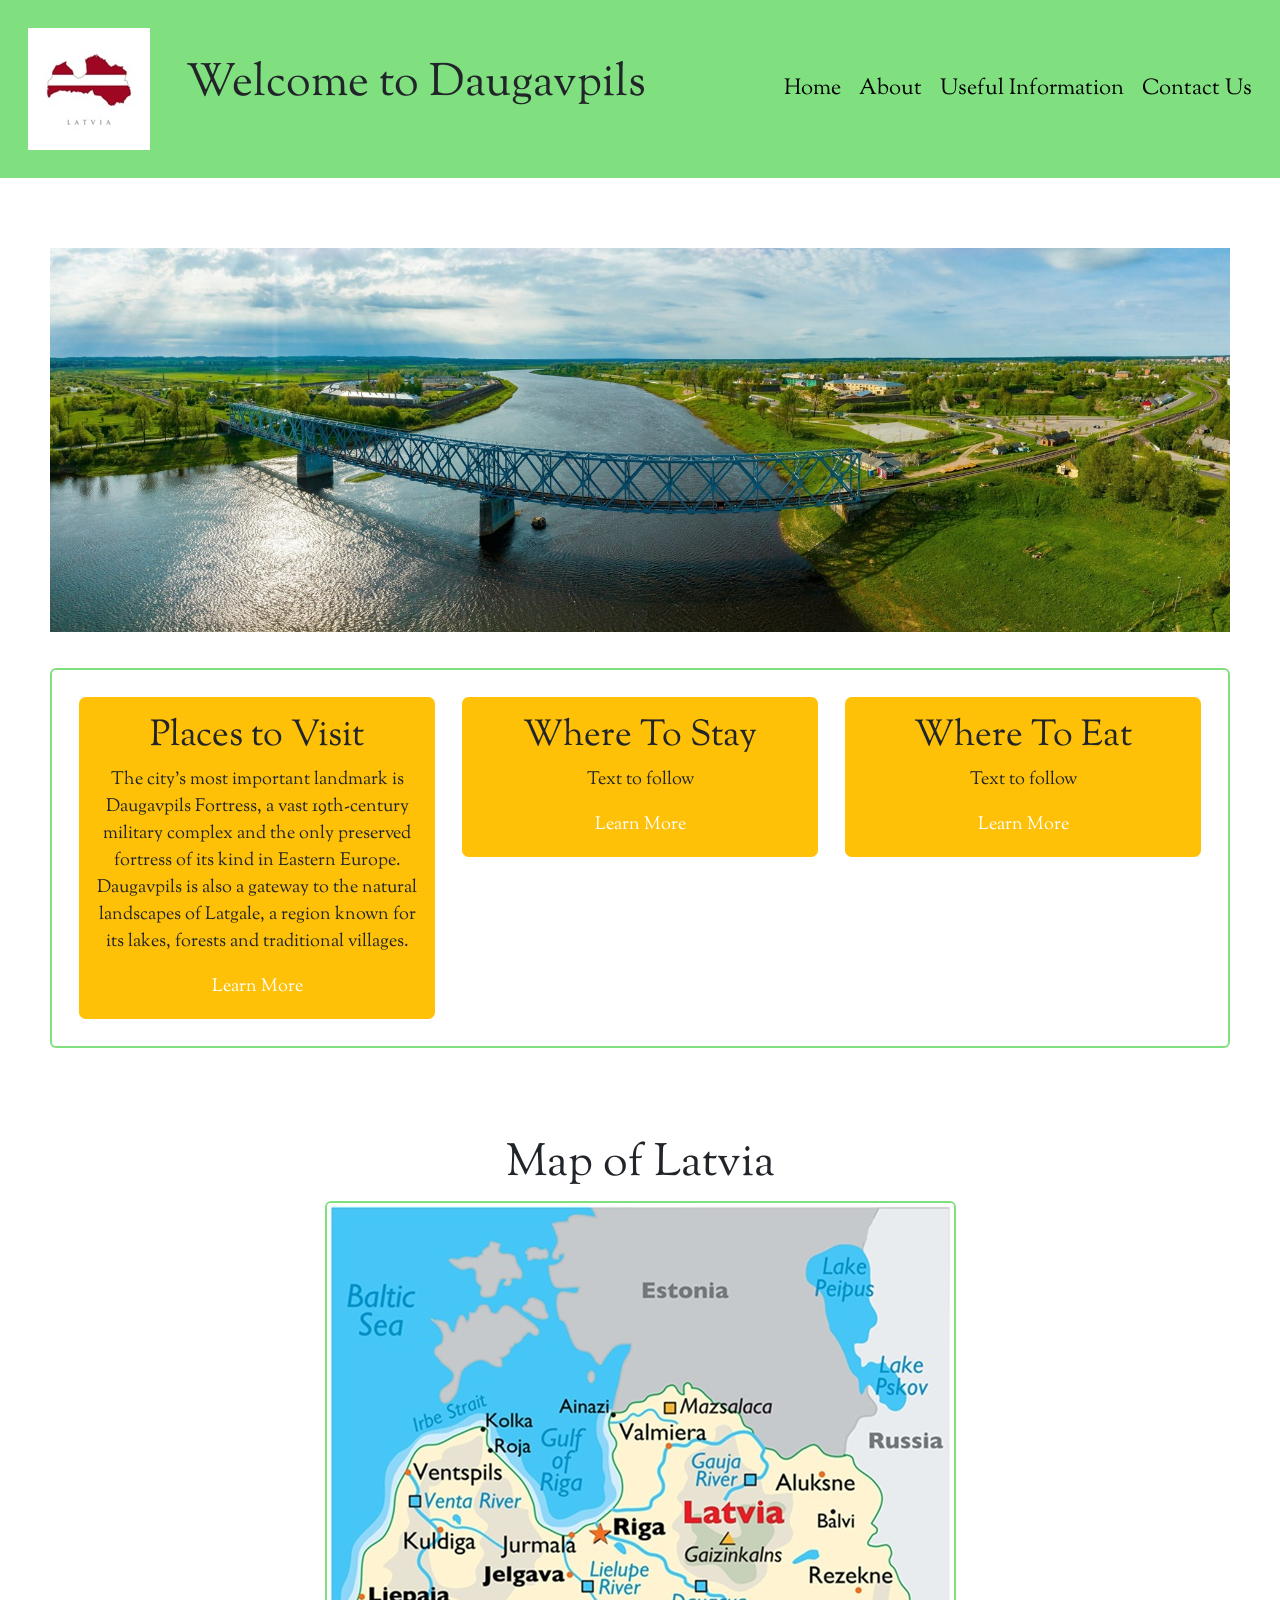
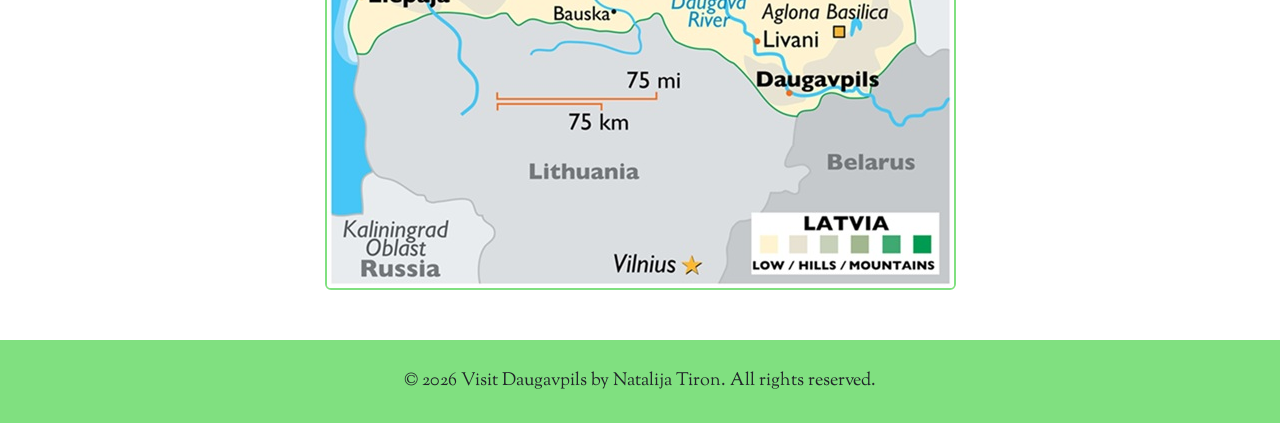
==== index.html @ ca0bb284 "Map added to Index. Contact Form layout fixed.Info Page started" ====
<!DOCTYPE html>
<html lang="en">
<head>
    <meta charset="UTF-8">
    <meta name="viewport" content="width=device-width, initial-scale=1.0">
    <title>My First Project</title>
    <link rel="stylesheet" href="css/style.css">
    <link
        href="https://cdn.jsdelivr.net/npm/bootstrap@5.0.2/dist/css/bootstrap.min.css"
        rel="stylesheet"
        integrity="sha384-EVSTQN3/azprG1Anm3QDgpJLIm9Nao0Yz1ztcQTwFspd3yD65VohhpuuCOmLASjC"
        crossorigin="anonymous">
    <link rel="stylesheet" href="https://fonts.googleapis.com/css2?family=Lobster+Two:ital,wght@0,400;0,700;1,400;1,700&family=Niconne&family=Quicksand&family=Sorts+Mill+Goudy:ital@0;1&family=Vast+Shadow&display=swap">
</head>
<body>
    <header>
        <div class="flag-title">
            <img class="flag" src="images/flag.jpg" alt="">
            <h1>Welcome to Daugavpils</h1>
        </div>
        <nav>
            <a href="index.html">Home</a>
            <a href="about.html">About</a>
            <a href="useful-information.html">Useful Information</a>
            <a href="contact-us.html">Contact Us</a>
        </nav>
    </header>

    <main>

        <div class="slider">
            <div class="slides">
            <img src="images/riverslide.jpg" alt="">
            <img src="images/fortressslide.png" alt="">
            <img src="images/natureslide.jpg" alt="">
            </div>
        </div>

        <section class="p-4">
            <div class="row g-4">

            <div class="col-md-4">
                <div class="p-3 rounded text-center bg-warning">
                    <h2>Places to Visit</h2>
                    <p>The city's most important landmark is Daugavpils Fortress, a vast 19th-century military complex and the only preserved fortress of its kind in Eastern Europe.
                        <br> Daugavpils is also a gateway to the natural landscapes of Latgale, a region known for its lakes, forests and traditional villages.</p>
                    <a href="about.html" class="learnbutton">Learn More</a>
                </div>
            </div>

            <div class="col-md-4">
                <div class="p-3 rounded text-center bg-warning">
                    <h2>Where To Stay</h2>
                    <p>Text to follow</p>
                    <a href="#" class="learnbutton">Learn More</a>
                </div>
            </div>

            <div class="col-md-4">
                <div class="p-3 rounded text-center bg-warning">
                    <h2>Where To Eat</h2>
                    <p>Text to follow</p>
                    <a href="#" class="learnbutton">Learn More</a>
                </div>
            </div>
            </div>
        </section>


        <div class="map">
            <h1>Map of Latvia</h1>
            <img class="latvia-map" src="images/latvia-map.jpg" alt="">
        </div>

    </main>

    <footer>
        <i></i>
        &copy; 2026 Visit Daugavpils by Natalija Tiron. All rights reserved.

    </footer>
</body>
</html>
---- css/style.css ----
* {
    box-sizing: border-box;
    margin: 0;
    padding: 0;
    font-family: "Sorts Mill Goudy", serif;
    font-size: large;
}

main {
    margin: 50px;
}

/*HOME PAGE HEADER BAR*/
header {
    display: flex;
    justify-content: space-between;
    align-items: center;
    background-color: rgb(128, 224, 128);
    padding: 1.5rem;
    border: 1px solid rgb(128,224,128);
}

.flag-title {
    display: flex;
    align-items: center;
    gap: 2rem;
}

header nav {
    display: flex;
    gap: 1rem;
}

nav a {
    color: black;
    text-decoration: none;
    font-size: larger;
}

nav a:hover {
    text-transform: uppercase;
    color: green;
    font-weight: bolder;
}
/*HOME PAGE HEADER BAR*/


/*HOME PAGE IMAGE SLIDER*/
.slider {
    width: 100%;
    overflow: hidden;
}

.slides {
    display: flex;
    width: 100%;
    height: 100%;
    animation: slide 10s infinite;
    margin-top: 20px;
}

.slides img {
    width: 100%;
}

@keyframes slide {
    0% {margin-left: -100%;}
    33% {margin-left: -100%;}
    66% {margin-left: -200%;}
    100% {margin-left: 0;}
}
/*HOME PAGE IMAGE SLIDER*/


section {
    border: 2px solid rgb(128, 224, 128);
    border-radius: 6px;
    margin-top: 2rem;
    margin-bottom: 2rem;
}

.map {
    text-align: center;
    margin-top: 5rem;
}

.latvia-map {
    border: 2px solid rgb(128, 224, 128);
    border-radius: 6px;
}

/*HOME PAGE LEARN MORE BUTTONS*/
.learnbutton {
    display: inline-block;
    text-decoration: none;
    color: white;
    font-size: 18px;
}

.learnbutton:hover {
    text-transform: uppercase;
    color: green;
    font-weight: 900;
}
/*HOME PAGE LEARN MORE BUTTONS*/


/*FOOTER*/
footer {
    padding: 1.5rem;
    background-color: rgb(128, 224, 128);
    border: 1px solid rgb(128,224,128);
    text-align: center;
}
/*FOOTER*/


/*ABOUT PAGE*/
.about {
    border: 2px solid rgb(128, 224, 128);
    padding: 2rem;
    font-size: 18px;
}

.aboutheader {
    text-align: center;
}

.aboutimage {
    width: 100%;
    padding-top: 2rem;
    padding-bottom: 2rem;
}

.facts {
    flex: 3;
    border: 2px solid rgb(128, 224, 128);
    border-radius: 6px;
    margin-bottom: 2rem;
    padding: 1rem;
    font-size: 18px;
}

.facts:hover {
    background-color: rgb(231, 180, 241);
    border: 2px solid rgb(231, 180, 241);
}
/*ABOUT PAGE*/


/*INFO PAGE*/
.info-header {
    text-align: center;
}

.aside-table {
    display: flex;
    flex-wrap: wrap;
    gap: 48px;
    justify-content: space-evenly;
}

.table-container {
    border: 2px solid rgb(128, 224, 128);
    border-radius: 6px;
    margin-bottom: 2rem;
    padding: 1rem;
    font-size: 18px;
}

th,td {
    padding: 10px;
    text-align: center;
}

.table-container h2 {
    text-align: center;
    border-bottom: 1px solid black;
}
/*INFO PAGE*/


/*CONTACT US PAGE*/
form {    
    border: 2px solid rgb(128, 224, 128);
    border-radius: 6px;
    padding: 2rem;
    max-width: 800px;
    margin: 2rem;
}

legend {
    text-decoration: underline;
}

label,
input,
small {
    display: block;
}

label {
    margin-top: 0.5rem;
}

input,
textarea
 {
    padding: 0.5rem;
    width: 100%;
}

.formbutton {
    margin-top: 1rem;
    padding: 0.5rem 1rem;
    font-size: 20px;
}

.formbutton:hover {
    background-color: rgb(128, 224, 128);
    text-transform: uppercase;
}
/*CONTACT US PAGE*/


/*MOBILE VIEW*/
@media (max-width: 1247px) {
    header nav {
        flex-direction: column;
        text-align: end;
        gap: 1px;
    }
}

@media (max-width: 820px) {
    .flag {
        display: none;
    }
}

@media (max-width: 720px) {
    .latvia-map {
        display: none;
    }
    .map {
        display: none;
    }
}
/*MOBILE VIEW*/
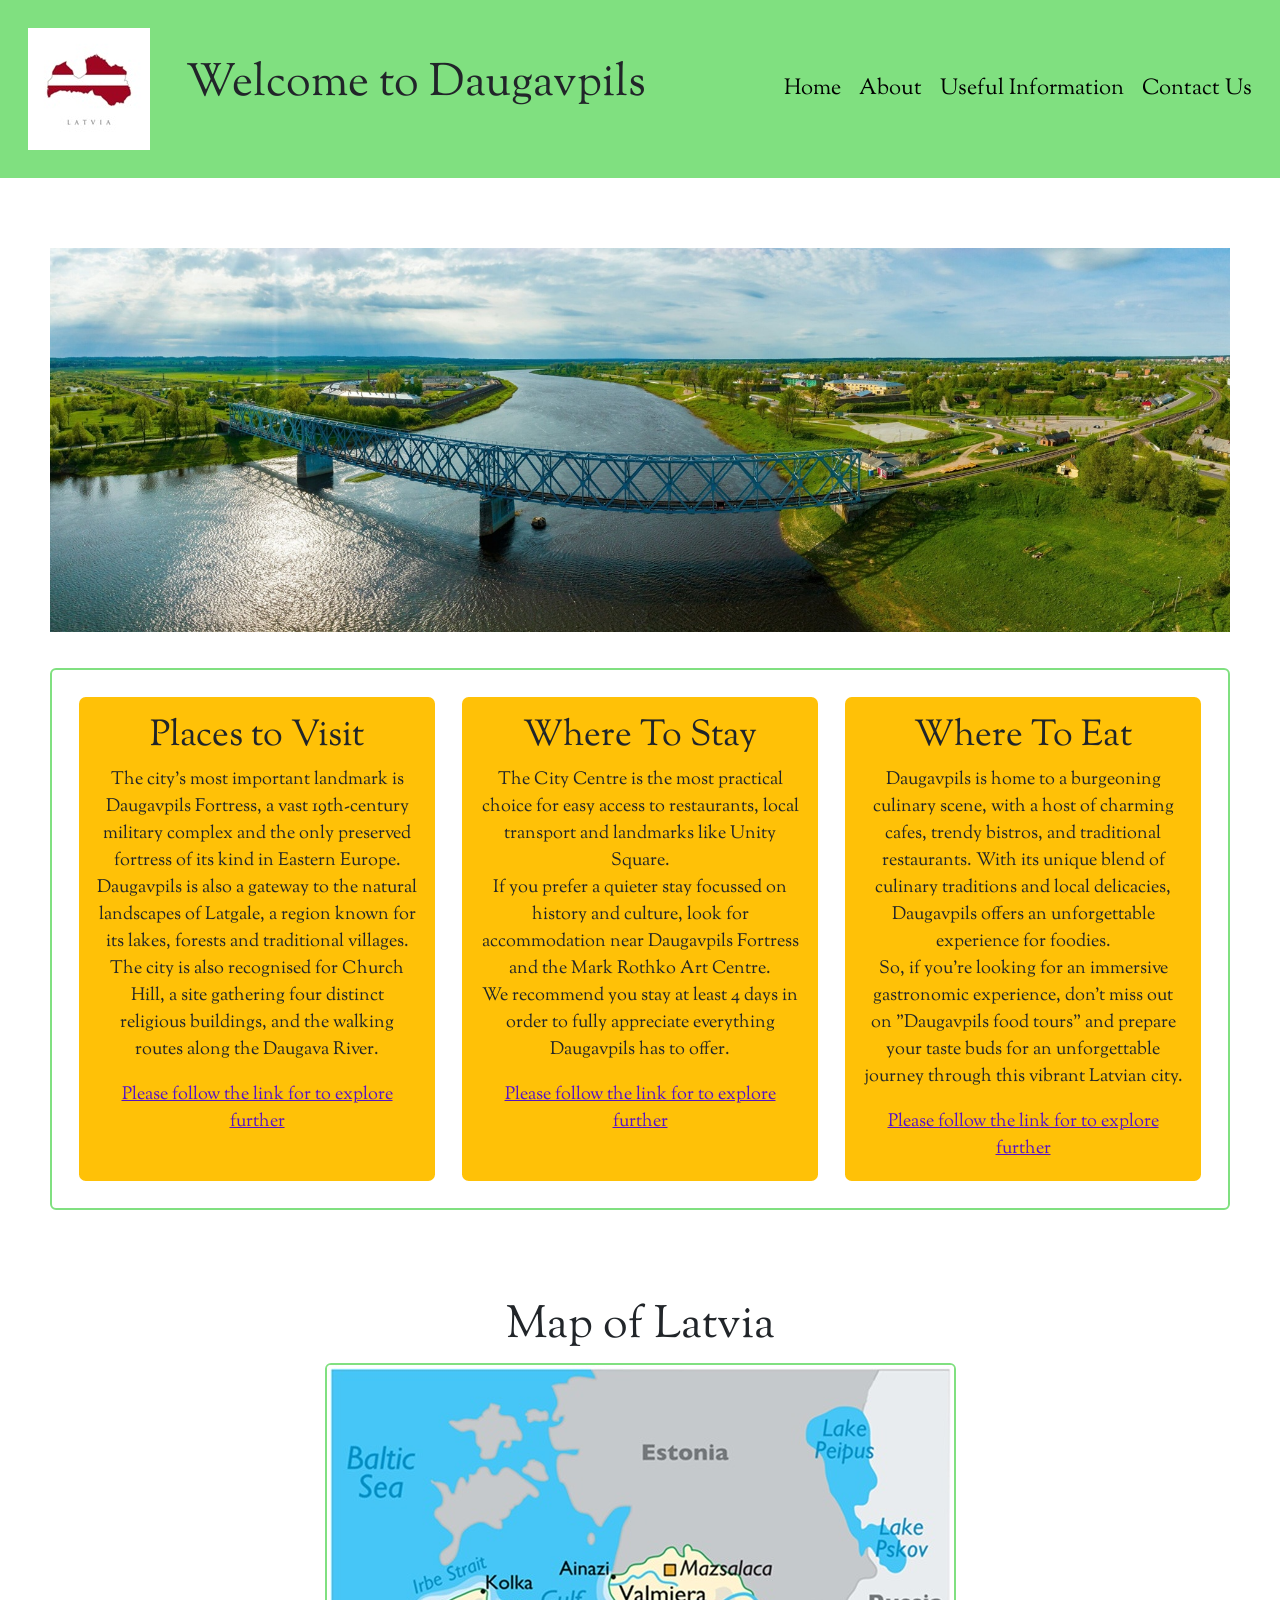
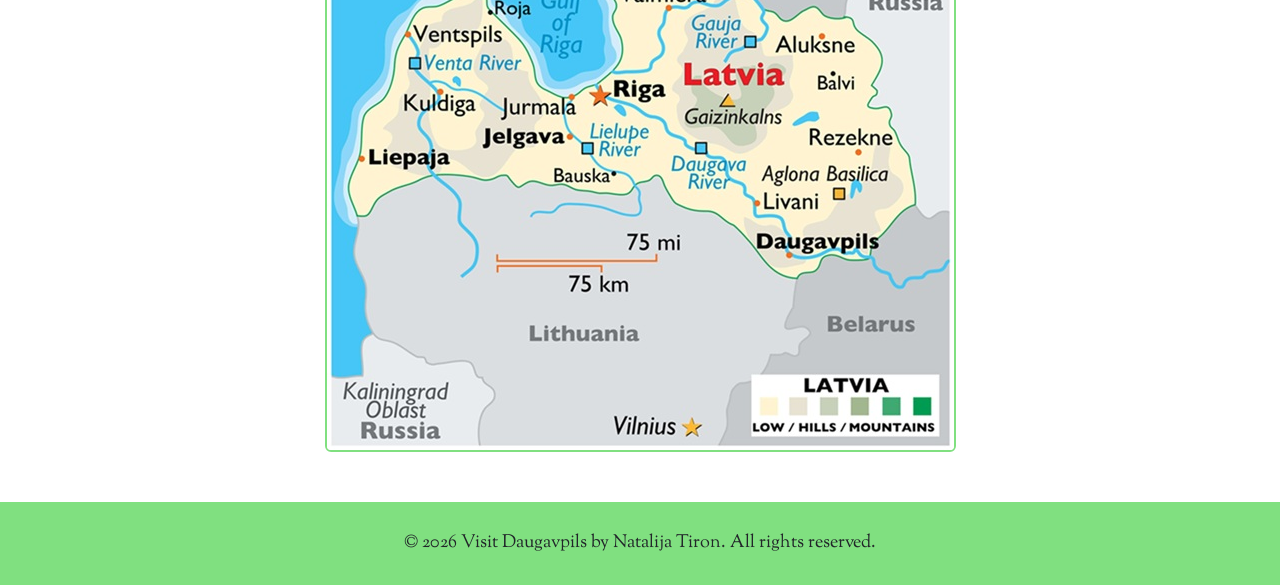
==== commit 3b3e49cb: "Home Page boxes aligned. Links added to external Website" ====
--- a/index.html
+++ b/index.html
@@ -37,30 +37,46 @@
         </div>
 
         <section class="p-4">
-            <div class="row g-4">
+            <div class="row g-4 d-flex flex-wrap">
 
             <div class="col-md-4">
-                <div class="p-3 rounded text-center bg-warning">
+                <div class="p-3 rounded text-center bg-warning h-100 d-flex flex-column">
                     <h2>Places to Visit</h2>
-                    <p>The city's most important landmark is Daugavpils Fortress, a vast 19th-century military complex and the only preserved fortress of its kind in Eastern Europe.
-                        <br> Daugavpils is also a gateway to the natural landscapes of Latgale, a region known for its lakes, forests and traditional villages.</p>
-                    <a href="about.html" class="learnbutton">Learn More</a>
+                    <p>The city's most important landmark is Daugavpils Fortress,
+                        a vast 19th-century military complex and the only preserved fortress of its kind in Eastern Europe.
+                        <br> Daugavpils is also a gateway to the natural landscapes of Latgale,
+                        a region known for its lakes, forests and traditional villages. The city is also recognised for Church Hill,
+                        a site gathering four distinct religious buildings, and the walking routes along the Daugava River.
+                    </p>
+                    <a href="https://www.visitdaugavpils.lv/en/turisma-objekta-tips/things-to-do/"
+                        target="_blank" rel="noopener" class="learnbutton">Please follow the link for to explore further</a>
                 </div>
             </div>
 
             <div class="col-md-4">
-                <div class="p-3 rounded text-center bg-warning">
+                <div class="p-3 rounded text-center bg-warning h-100 d-flex flex-column">
                     <h2>Where To Stay</h2>
-                    <p>Text to follow</p>
-                    <a href="#" class="learnbutton">Learn More</a>
+                    <p>The City Centre is the most practical choice for easy access to restaurants,
+                        local transport and landmarks like Unity Square.
+                        <br> If you prefer a quieter stay focussed on history and culture,
+                        look for accommodation near Daugavpils Fortress and the Mark Rothko Art Centre.
+                        <br> We recommend you stay at least 4 days in order to fully appreciate everything Daugavpils has to offer.
+                    </p>
+                    <a href="https://www.visitdaugavpils.lv/en/turisma-objekta-tips/where-to-stay/"
+                        target="_blank" rel="noopener" class="learnbutton">Please follow the link for to explore further</a>
                 </div>
             </div>
 
             <div class="col-md-4">
-                <div class="p-3 rounded text-center bg-warning">
+                <div class="p-3 rounded text-center bg-warning h-100 d-flex flex-column">
                     <h2>Where To Eat</h2>
-                    <p>Text to follow</p>
-                    <a href="#" class="learnbutton">Learn More</a>
+                    <p>Daugavpils is home to a burgeoning culinary scene, with a host of charming cafes, trendy bistros, and traditional restaurants.
+                        With its unique blend of culinary traditions and local delicacies, Daugavpils offers an unforgettable experience for foodies.
+                        <br> So, if you're looking for an immersive gastronomic experience, don't miss out on "Daugavpils food tours"
+                        and prepare your taste buds for an unforgettable journey through this vibrant Latvian city.
+                    </p>
+                    <a href="https://www.visitdaugavpils.lv/en/?post_type=property&property-city=daugavpils-city&property-type=where-to-eat/"
+                        target="_blank" rel="noopener" class="learnbutton">Please follow the link for to explore further</a>
                 </div>
             </div>
             </div>
@@ -75,9 +91,7 @@
     </main>
 
     <footer>
-        <i></i>
         &copy; 2026 Visit Daugavpils by Natalija Tiron. All rights reserved.
-
     </footer>
 </body>
 </html>
--- a/css/style.css
+++ b/css/style.css
@@ -18,6 +18,8 @@
     background-color: rgb(128, 224, 128);
     padding: 1.5rem;
     border: 1px solid rgb(128,224,128);
+    position: sticky;
+    top: 0;
 }
 
 .flag-title {
@@ -91,14 +93,13 @@
 
 /*HOME PAGE LEARN MORE BUTTONS*/
 .learnbutton {
-    display: inline-block;
-    text-decoration: none;
-    color: white;
+    color: rgb(87, 19, 197);
     font-size: 18px;
 }
 
 .learnbutton:hover {
     text-transform: uppercase;
+    text-decoration: none;
     color: green;
     font-weight: 900;
 }
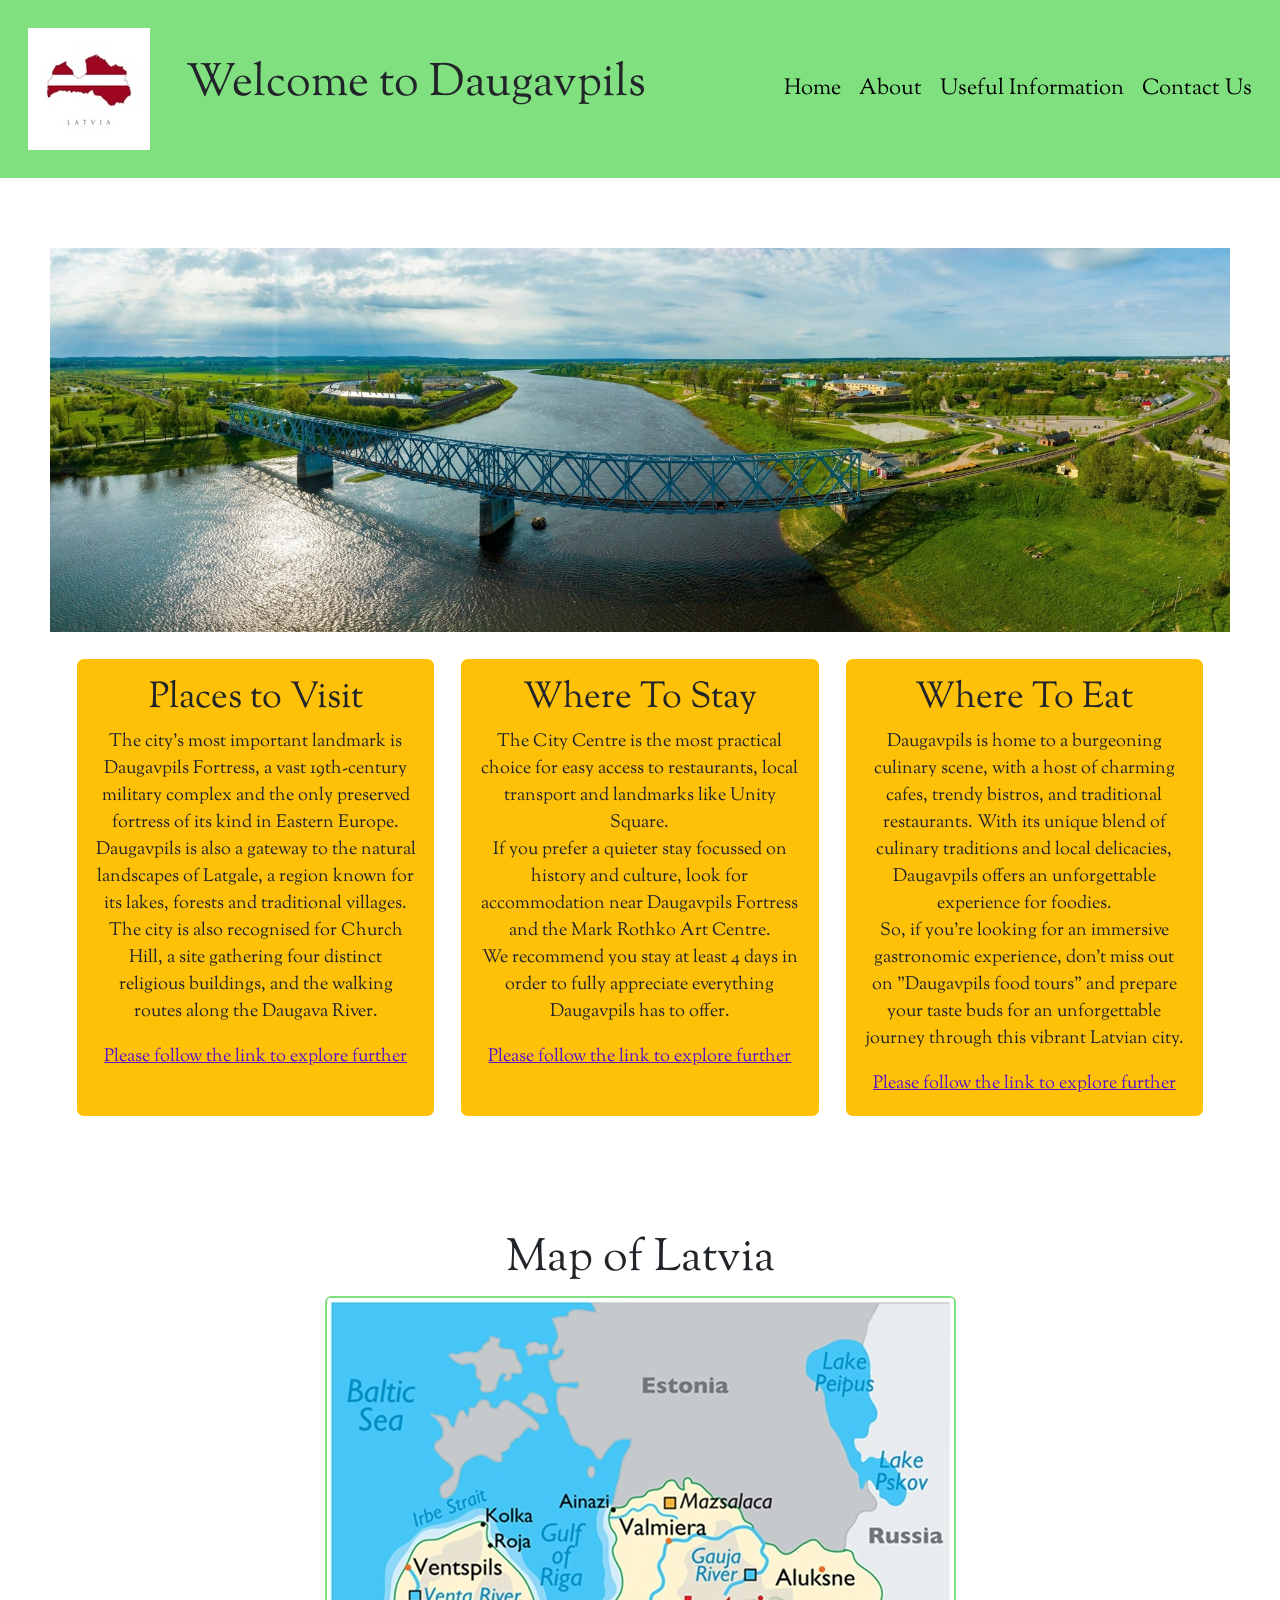
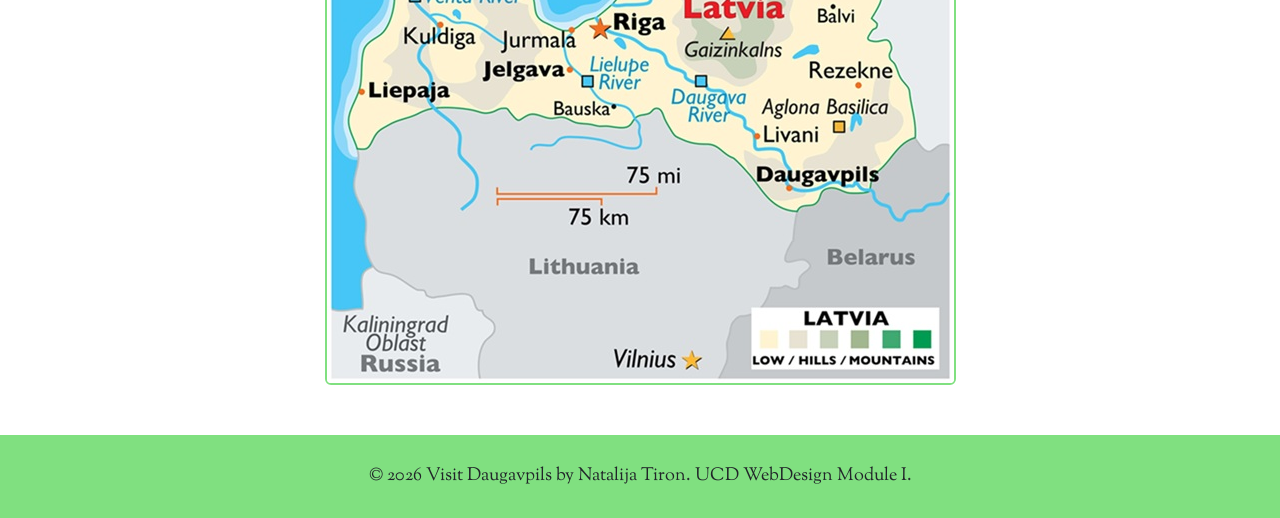
==== commit 0931dad9: "Media View for 506px added. HTMLs aligned. Readme file added" ====
--- a/index.html
+++ b/index.html
@@ -15,7 +15,7 @@
 <body>
     <header>
         <div class="flag-title">
-            <img class="flag" src="images/flag.jpg" alt="">
+            <img class="flag" src="images/flag.jpg" alt="Flag of Latvia with Country Name">
             <h1>Welcome to Daugavpils</h1>
         </div>
         <nav>
@@ -28,70 +28,73 @@
 
     <main>
 
+        <!--TOP PAGE SLIDER-->
         <div class="slider">
             <div class="slides">
-            <img src="images/riverslide.jpg" alt="">
-            <img src="images/fortressslide.png" alt="">
-            <img src="images/natureslide.jpg" alt="">
+                <img src="images/riverslide.jpg" alt="River Slide">
+                <img src="images/fortressslide.png" alt="Fortress Slide">
+                <img src="images/natureslide.jpg" alt="Nature Slide">
             </div>
         </div>
+        <!--TOP PAGE SLIDER-->
 
         <section class="p-4">
             <div class="row g-4 d-flex flex-wrap">
 
-            <div class="col-md-4">
-                <div class="p-3 rounded text-center bg-warning h-100 d-flex flex-column">
-                    <h2>Places to Visit</h2>
-                    <p>The city's most important landmark is Daugavpils Fortress,
-                        a vast 19th-century military complex and the only preserved fortress of its kind in Eastern Europe.
-                        <br> Daugavpils is also a gateway to the natural landscapes of Latgale,
-                        a region known for its lakes, forests and traditional villages. The city is also recognised for Church Hill,
-                        a site gathering four distinct religious buildings, and the walking routes along the Daugava River.
-                    </p>
-                    <a href="https://www.visitdaugavpils.lv/en/turisma-objekta-tips/things-to-do/"
-                        target="_blank" rel="noopener" class="learnbutton">Please follow the link for to explore further</a>
+                <div class="col-md-4">
+                    <div class="p-3 rounded text-center bg-warning h-100 d-flex flex-column">
+                        <h2>Places to Visit</h2>
+                        <p>The city's most important landmark is Daugavpils Fortress,
+                            a vast 19th-century military complex and the only preserved fortress of its kind in Eastern Europe.
+                            <br> Daugavpils is also a gateway to the natural landscapes of Latgale,
+                            a region known for its lakes, forests and traditional villages. The city is also recognised for Church Hill,
+                            a site gathering four distinct religious buildings, and the walking routes along the Daugava River.
+                        </p>
+                        <a href="https://www.visitdaugavpils.lv/en/turisma-objekta-tips/things-to-do/"
+                        target="_blank" rel="noopener" class="learnbutton">Please follow the link to explore further</a>
+                    </div>
                 </div>
-            </div>
 
-            <div class="col-md-4">
-                <div class="p-3 rounded text-center bg-warning h-100 d-flex flex-column">
-                    <h2>Where To Stay</h2>
-                    <p>The City Centre is the most practical choice for easy access to restaurants,
-                        local transport and landmarks like Unity Square.
-                        <br> If you prefer a quieter stay focussed on history and culture,
-                        look for accommodation near Daugavpils Fortress and the Mark Rothko Art Centre.
-                        <br> We recommend you stay at least 4 days in order to fully appreciate everything Daugavpils has to offer.
-                    </p>
-                    <a href="https://www.visitdaugavpils.lv/en/turisma-objekta-tips/where-to-stay/"
-                        target="_blank" rel="noopener" class="learnbutton">Please follow the link for to explore further</a>
+                <div class="col-md-4">
+                    <div class="p-3 rounded text-center bg-warning h-100 d-flex flex-column">
+                        <h2>Where To Stay</h2>
+                        <p>The City Centre is the most practical choice for easy access to restaurants,
+                            local transport and landmarks like Unity Square.
+                            <br> If you prefer a quieter stay focussed on history and culture,
+                            look for accommodation near Daugavpils Fortress and the Mark Rothko Art Centre.
+                            <br> We recommend you stay at least 4 days in order to fully appreciate everything Daugavpils has to offer.
+                        </p>
+                        <a href="https://www.visitdaugavpils.lv/en/turisma-objekta-tips/where-to-stay/"
+                        target="_blank" rel="noopener" class="learnbutton">Please follow the link to explore further</a>
+                    </div>
                 </div>
-            </div>
 
-            <div class="col-md-4">
-                <div class="p-3 rounded text-center bg-warning h-100 d-flex flex-column">
-                    <h2>Where To Eat</h2>
-                    <p>Daugavpils is home to a burgeoning culinary scene, with a host of charming cafes, trendy bistros, and traditional restaurants.
-                        With its unique blend of culinary traditions and local delicacies, Daugavpils offers an unforgettable experience for foodies.
-                        <br> So, if you're looking for an immersive gastronomic experience, don't miss out on "Daugavpils food tours"
-                        and prepare your taste buds for an unforgettable journey through this vibrant Latvian city.
-                    </p>
-                    <a href="https://www.visitdaugavpils.lv/en/?post_type=property&property-city=daugavpils-city&property-type=where-to-eat/"
-                        target="_blank" rel="noopener" class="learnbutton">Please follow the link for to explore further</a>
+                <div class="col-md-4">
+                    <div class="p-3 rounded text-center bg-warning h-100 d-flex flex-column">
+                        <h2>Where To Eat</h2>
+                        <p>Daugavpils is home to a burgeoning culinary scene, with a host of charming cafes, trendy bistros, and traditional restaurants.
+                            With its unique blend of culinary traditions and local delicacies, Daugavpils offers an unforgettable experience for foodies.
+                            <br> So, if you're looking for an immersive gastronomic experience, don't miss out on "Daugavpils food tours"
+                            and prepare your taste buds for an unforgettable journey through this vibrant Latvian city.
+                        </p>
+                        <a href="https://www.visitdaugavpils.lv/en/?post_type=property&property-city=daugavpils-city&property-type=where-to-eat/"
+                        target="_blank" rel="noopener" class="learnbutton">Please follow the link to explore further</a>
+                    </div>
                 </div>
-            </div>
             </div>
         </section>
 
-
+        <!--BOTTOM PAGE MAP IMAGE-->
         <div class="map">
             <h1>Map of Latvia</h1>
-            <img class="latvia-map" src="images/latvia-map.jpg" alt="">
+            <img class="latvia-map" src="images/latvia-map.jpg" alt="Map of Latvia">
         </div>
+        <!--BOTTOM PAGE MAP IMAGE-->
 
     </main>
 
     <footer>
-        &copy; 2026 Visit Daugavpils by Natalija Tiron. All rights reserved.
+        &copy; 2026 Visit Daugavpils by Natalija Tiron. UCD WebDesign Module I.
     </footer>
 </body>
 </html>
--- a/css/style.css
+++ b/css/style.css
@@ -74,12 +74,7 @@
 /*HOME PAGE IMAGE SLIDER*/
 
 
-section {
-    border: 2px solid rgb(128, 224, 128);
-    border-radius: 6px;
-    margin-top: 2rem;
-    margin-bottom: 2rem;
-}
+
 
 .map {
     text-align: center;
@@ -119,6 +114,7 @@
 /*ABOUT PAGE*/
 .about {
     border: 2px solid rgb(128, 224, 128);
+    border-radius: 6px;
     padding: 2rem;
     font-size: 18px;
 }
@@ -137,6 +133,7 @@
     flex: 3;
     border: 2px solid rgb(128, 224, 128);
     border-radius: 6px;
+    margin-top: 2rem;
     margin-bottom: 2rem;
     padding: 1rem;
     font-size: 18px;
@@ -150,8 +147,16 @@
 
 
 /*INFO PAGE*/
+.info {
+    border: 2px solid rgb(128, 224, 128);
+    border-radius: 6px;
+    margin-top: 2rem;
+    margin-bottom: 2rem;
+}
+
 .info-header {
     text-align: center;
+    padding: 2rem;
 }
 
 .aside-table {
@@ -182,7 +187,12 @@
 
 
 /*CONTACT US PAGE*/
-form {    
+.contactus-header {
+    text-align: center;
+    padding: 2rem;
+}
+
+form {
     border: 2px solid rgb(128, 224, 128);
     border-radius: 6px;
     padding: 2rem;
@@ -195,7 +205,6 @@
 }
 
 label,
-input,
 small {
     display: block;
 }
@@ -233,6 +242,12 @@
     }
 }
 
+@media (max-width: 907px) {
+    .info {
+        border: none;
+    }
+}
+
 @media (max-width: 820px) {
     .flag {
         display: none;
@@ -240,11 +255,25 @@
 }
 
 @media (max-width: 720px) {
-    .latvia-map {
-        display: none;
-    }
+    .latvia-map,
     .map {
         display: none;
     }
 }
+
+@media (max-width: 506px) {
+    * {
+        font-size: small;
+    }
+    main {
+        margin: 20px;
+    }
+    .aside-table {
+        gap: 10px;
+    }
+    .info {
+        margin-top: 0;
+        margin-bottom: 0;
+    }
+}
 /*MOBILE VIEW*/
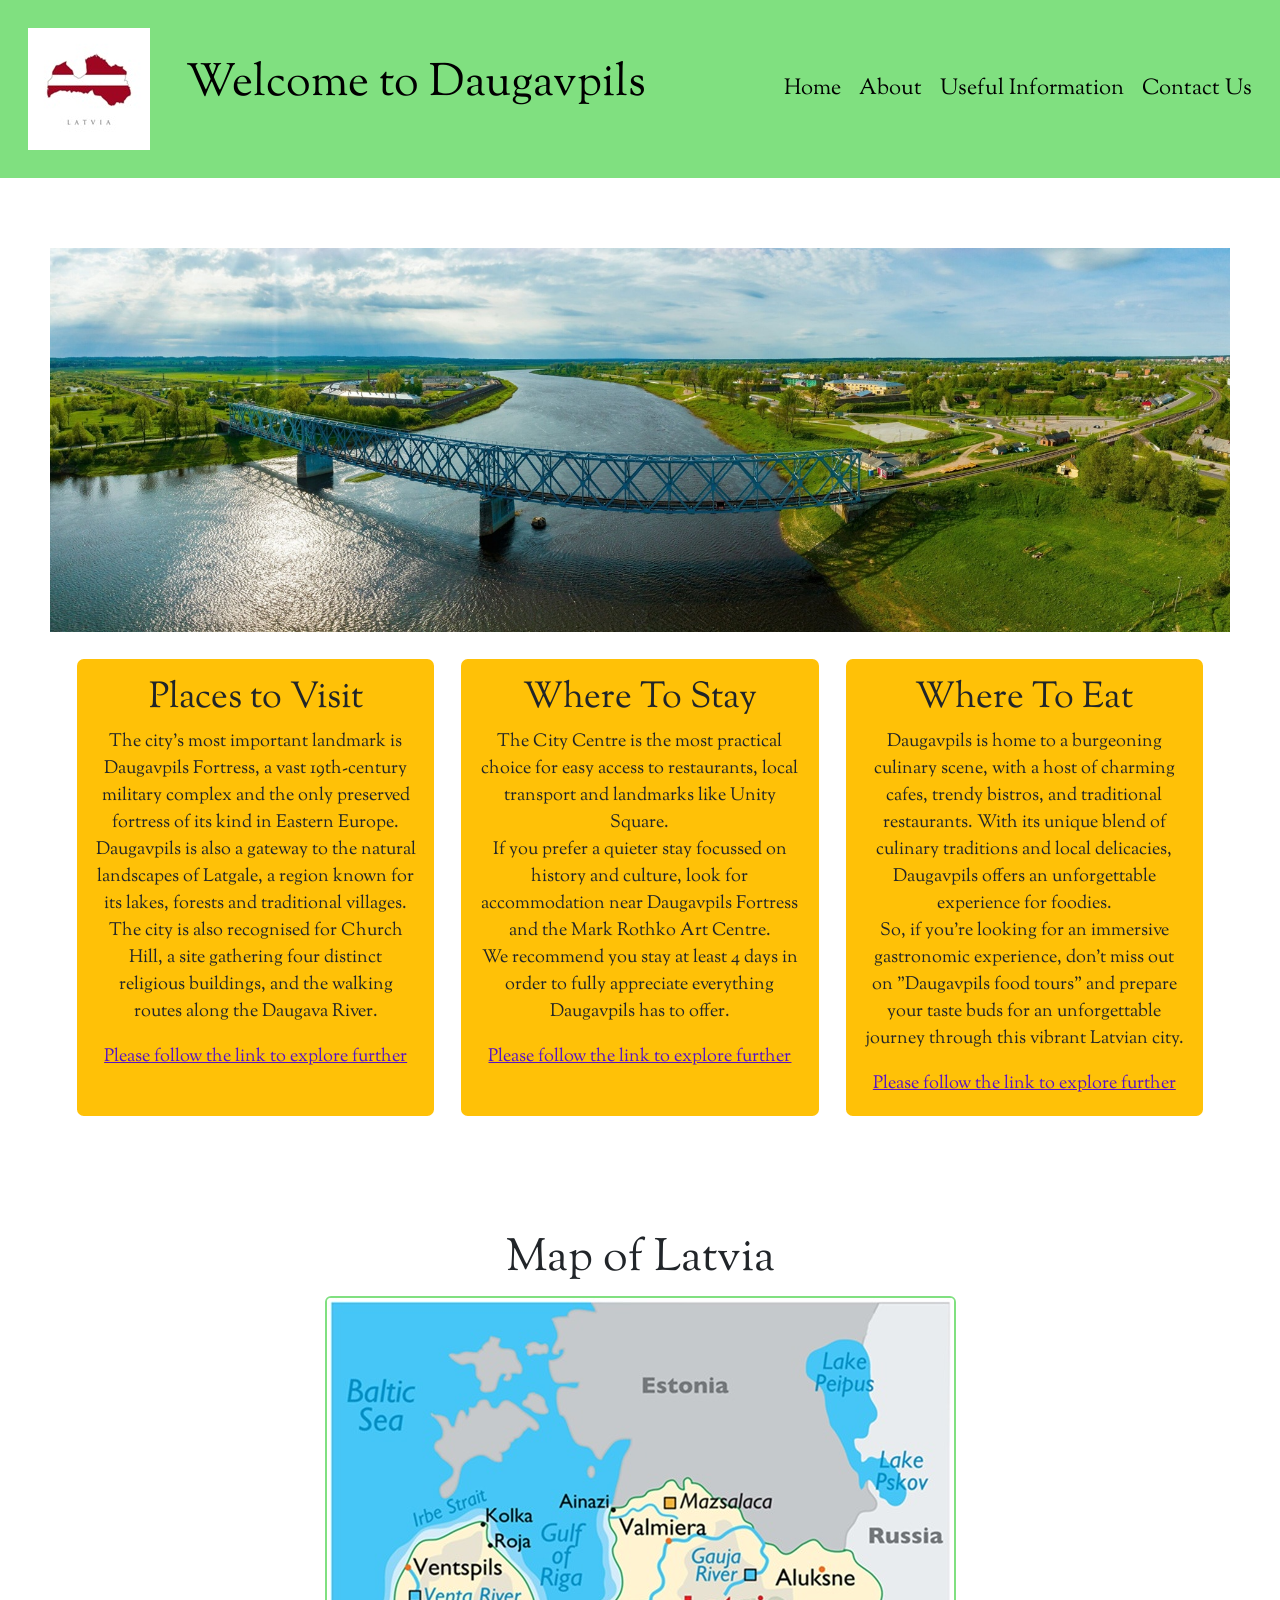
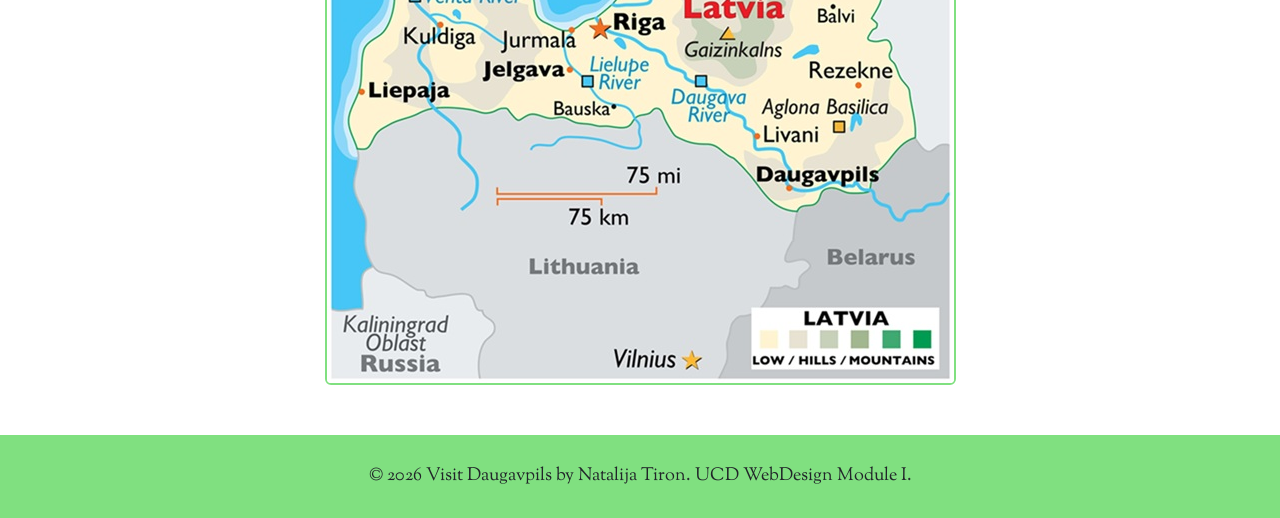
==== commit bd1decfd: "Link to Homepage added to Header Title" ====
--- a/index.html
+++ b/index.html
@@ -1,22 +1,23 @@
 <!DOCTYPE html>
 <html lang="en">
+
 <head>
     <meta charset="UTF-8">
     <meta name="viewport" content="width=device-width, initial-scale=1.0">
     <title>My First Project</title>
     <link rel="stylesheet" href="css/style.css">
-    <link
-        href="https://cdn.jsdelivr.net/npm/bootstrap@5.0.2/dist/css/bootstrap.min.css"
-        rel="stylesheet"
-        integrity="sha384-EVSTQN3/azprG1Anm3QDgpJLIm9Nao0Yz1ztcQTwFspd3yD65VohhpuuCOmLASjC"
-        crossorigin="anonymous">
-    <link rel="stylesheet" href="https://fonts.googleapis.com/css2?family=Lobster+Two:ital,wght@0,400;0,700;1,400;1,700&family=Niconne&family=Quicksand&family=Sorts+Mill+Goudy:ital@0;1&family=Vast+Shadow&display=swap">
+    <link href="https://cdn.jsdelivr.net/npm/bootstrap@5.0.2/dist/css/bootstrap.min.css" rel="stylesheet"
+        integrity="sha384-EVSTQN3/azprG1Anm3QDgpJLIm9Nao0Yz1ztcQTwFspd3yD65VohhpuuCOmLASjC" crossorigin="anonymous">
+    <link rel="stylesheet"
+        href="https://fonts.googleapis.com/css2?family=Lobster+Two:ital,wght@0,400;0,700;1,400;1,700&family=Niconne&family=Quicksand&family=Sorts+Mill+Goudy:ital@0;1&family=Vast+Shadow&display=swap">
 </head>
+
 <body>
     <header>
         <div class="flag-title">
             <img class="flag" src="images/flag.jpg" alt="Flag of Latvia with Country Name">
-            <h1>Welcome to Daugavpils</h1>
+
+            <a class="header-title" href="index.html"><h1>Welcome to Daugavpils</h1></a>
         </div>
         <nav>
             <a href="index.html">Home</a>
@@ -45,13 +46,16 @@
                     <div class="p-3 rounded text-center bg-warning h-100 d-flex flex-column">
                         <h2>Places to Visit</h2>
                         <p>The city's most important landmark is Daugavpils Fortress,
-                            a vast 19th-century military complex and the only preserved fortress of its kind in Eastern Europe.
+                            a vast 19th-century military complex and the only preserved fortress of its kind in Eastern
+                            Europe.
                             <br> Daugavpils is also a gateway to the natural landscapes of Latgale,
-                            a region known for its lakes, forests and traditional villages. The city is also recognised for Church Hill,
-                            a site gathering four distinct religious buildings, and the walking routes along the Daugava River.
+                            a region known for its lakes, forests and traditional villages. The city is also recognised
+                            for Church Hill,
+                            a site gathering four distinct religious buildings, and the walking routes along the Daugava
+                            River.
                         </p>
-                        <a href="https://www.visitdaugavpils.lv/en/turisma-objekta-tips/things-to-do/"
-                        target="_blank" rel="noopener" class="learnbutton">Please follow the link to explore further</a>
+                        <a href="https://www.visitdaugavpils.lv/en/turisma-objekta-tips/things-to-do/" target="_blank"
+                            rel="noopener" class="learnbutton">Please follow the link to explore further</a>
                     </div>
                 </div>
 
@@ -62,23 +66,28 @@
                             local transport and landmarks like Unity Square.
                             <br> If you prefer a quieter stay focussed on history and culture,
                             look for accommodation near Daugavpils Fortress and the Mark Rothko Art Centre.
-                            <br> We recommend you stay at least 4 days in order to fully appreciate everything Daugavpils has to offer.
+                            <br> We recommend you stay at least 4 days in order to fully appreciate everything
+                            Daugavpils has to offer.
                         </p>
-                        <a href="https://www.visitdaugavpils.lv/en/turisma-objekta-tips/where-to-stay/"
-                        target="_blank" rel="noopener" class="learnbutton">Please follow the link to explore further</a>
+                        <a href="https://www.visitdaugavpils.lv/en/turisma-objekta-tips/where-to-stay/" target="_blank"
+                            rel="noopener" class="learnbutton">Please follow the link to explore further</a>
                     </div>
                 </div>
 
                 <div class="col-md-4">
                     <div class="p-3 rounded text-center bg-warning h-100 d-flex flex-column">
                         <h2>Where To Eat</h2>
-                        <p>Daugavpils is home to a burgeoning culinary scene, with a host of charming cafes, trendy bistros, and traditional restaurants.
-                            With its unique blend of culinary traditions and local delicacies, Daugavpils offers an unforgettable experience for foodies.
-                            <br> So, if you're looking for an immersive gastronomic experience, don't miss out on "Daugavpils food tours"
+                        <p>Daugavpils is home to a burgeoning culinary scene, with a host of charming cafes, trendy
+                            bistros, and traditional restaurants.
+                            With its unique blend of culinary traditions and local delicacies, Daugavpils offers an
+                            unforgettable experience for foodies.
+                            <br> So, if you're looking for an immersive gastronomic experience, don't miss out on
+                            "Daugavpils food tours"
                             and prepare your taste buds for an unforgettable journey through this vibrant Latvian city.
                         </p>
                         <a href="https://www.visitdaugavpils.lv/en/?post_type=property&property-city=daugavpils-city&property-type=where-to-eat/"
-                        target="_blank" rel="noopener" class="learnbutton">Please follow the link to explore further</a>
+                            target="_blank" rel="noopener" class="learnbutton">Please follow the link to explore
+                            further</a>
                     </div>
                 </div>
             </div>
@@ -97,4 +106,5 @@
         &copy; 2026 Visit Daugavpils by Natalija Tiron. UCD WebDesign Module I.
     </footer>
 </body>
+
 </html>
--- a/css/style.css
+++ b/css/style.css
@@ -28,6 +28,15 @@
     gap: 2rem;
 }
 
+.header-title {
+    text-decoration: none;
+    color: black;
+}
+
+.header-title:hover {
+    color: green;
+}
+
 header nav {
     display: flex;
     gap: 1rem;
@@ -74,8 +83,6 @@
 /*HOME PAGE IMAGE SLIDER*/
 
 
-
-
 .map {
     text-align: center;
     margin-top: 5rem;
@@ -179,7 +186,7 @@
     text-align: center;
 }
 
-.table-container h2 {
+.table-container h3 {
     text-align: center;
     border-bottom: 1px solid black;
 }
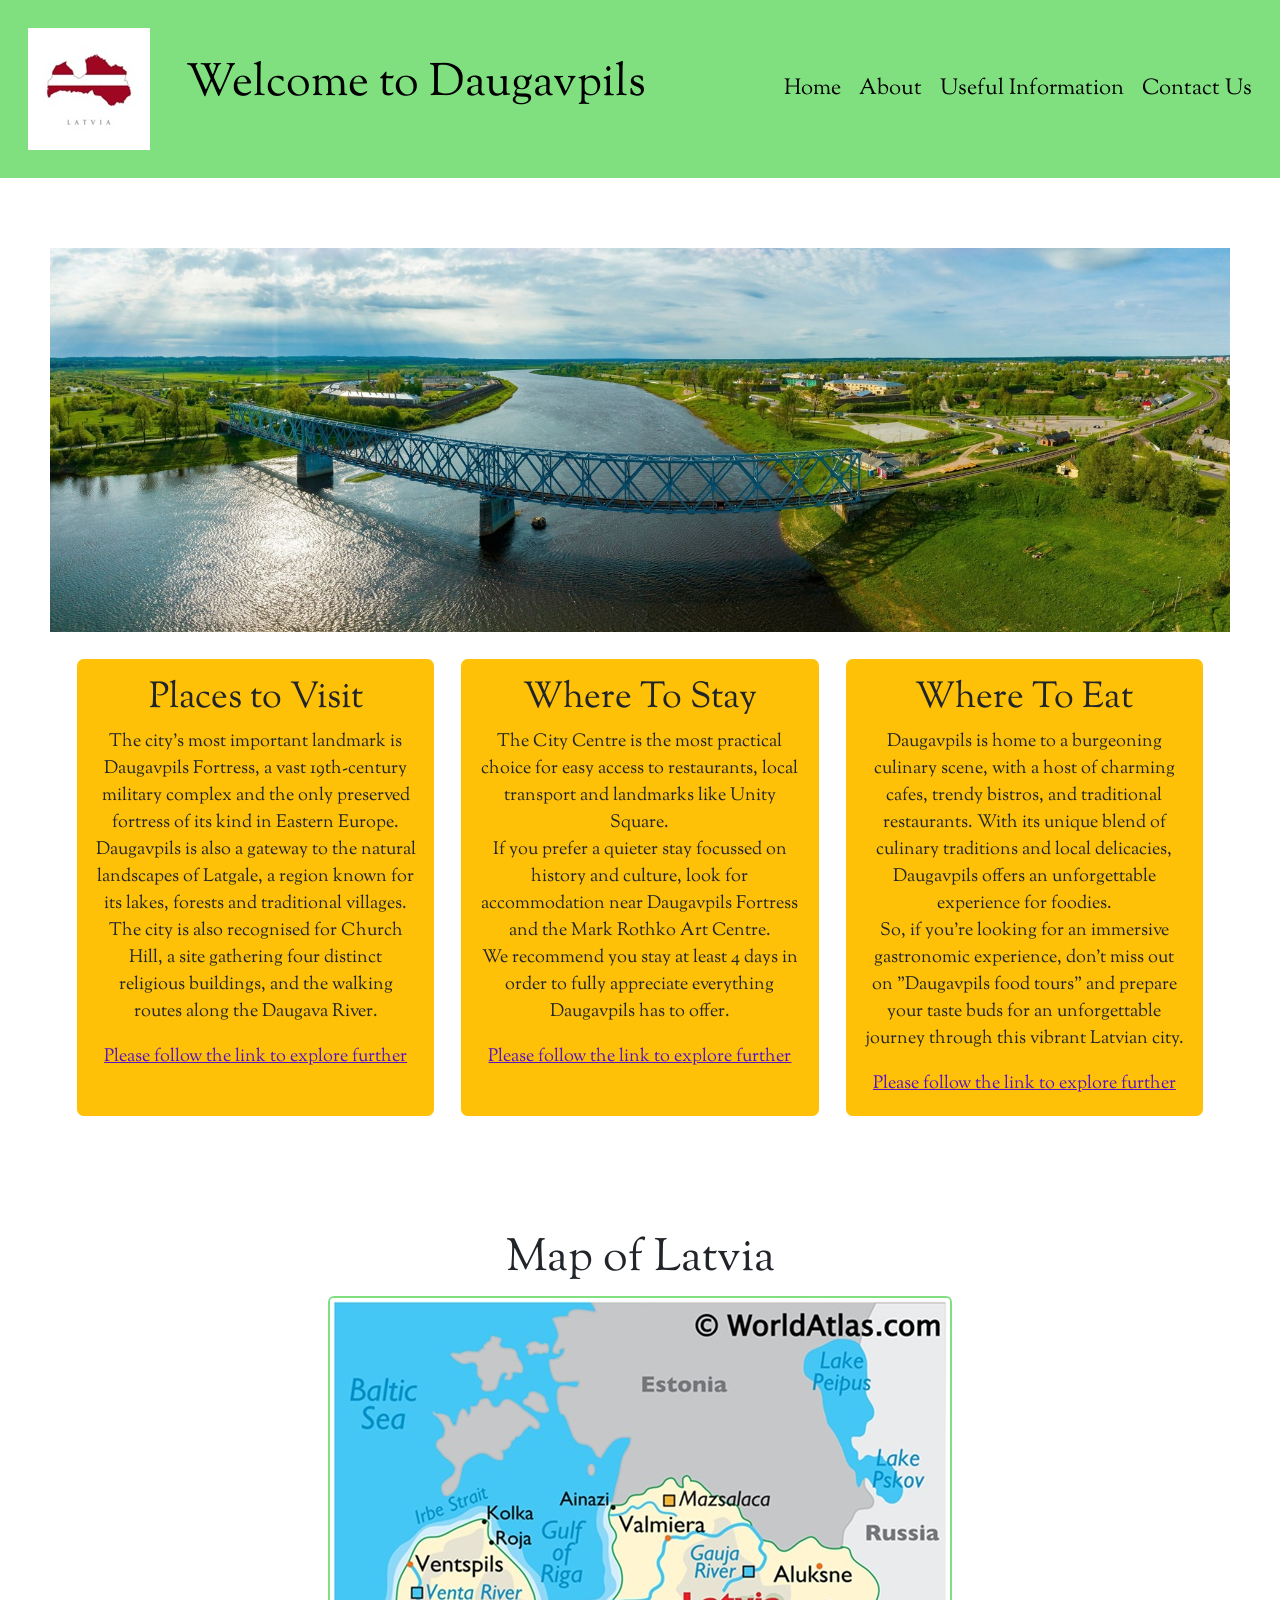
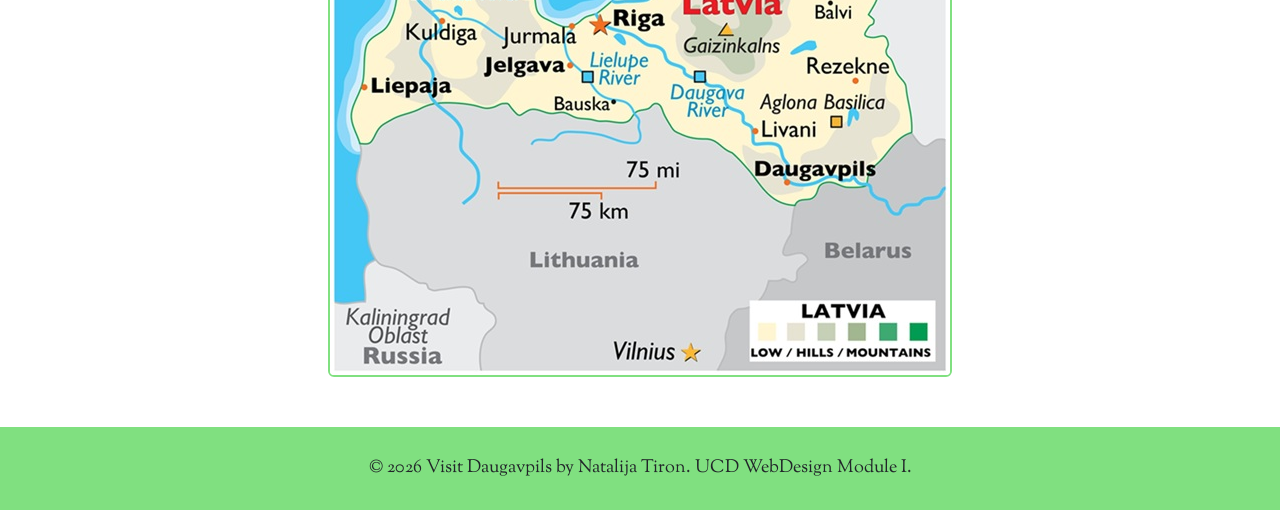
==== commit 76bd86fd: "All documentation added. Readme file started." ====
--- a/index.html
+++ b/index.html
@@ -4,7 +4,7 @@
 <head>
     <meta charset="UTF-8">
     <meta name="viewport" content="width=device-width, initial-scale=1.0">
-    <title>My First Project</title>
+    <title>Natalija Tiron|WebDesign Project|HomePage</title>
     <link rel="stylesheet" href="css/style.css">
     <link href="https://cdn.jsdelivr.net/npm/bootstrap@5.0.2/dist/css/bootstrap.min.css" rel="stylesheet"
         integrity="sha384-EVSTQN3/azprG1Anm3QDgpJLIm9Nao0Yz1ztcQTwFspd3yD65VohhpuuCOmLASjC" crossorigin="anonymous">
@@ -103,7 +103,7 @@
     </main>
 
     <footer>
-        &copy; 2026 Visit Daugavpils by Natalija Tiron. UCD WebDesign Module I.
+        &copy; 2026 Visit Daugavpils by Natalija Tiron. UCD WebDesign Module I.<br>
     </footer>
 </body>
 
--- a/css/style.css
+++ b/css/style.css
@@ -166,7 +166,7 @@
     padding: 2rem;
 }
 
-.aside-table {
+.page-table {
     display: flex;
     flex-wrap: wrap;
     gap: 48px;
@@ -179,6 +179,16 @@
     margin-bottom: 2rem;
     padding: 1rem;
     font-size: 18px;
+}
+
+.table-container:hover {
+    background-color: rgb(231, 180, 241);
+    border: 2px solid rgb(231, 180, 241);
+}
+
+.youtube-video {
+    text-align: center;
+    padding: 2rem;
 }
 
 th,td {
@@ -261,6 +271,12 @@
     }
 }
 
+@media (max-width: 727px) {
+    aside {
+        display: none;
+    }
+}
+
 @media (max-width: 720px) {
     .latvia-map,
     .map {
